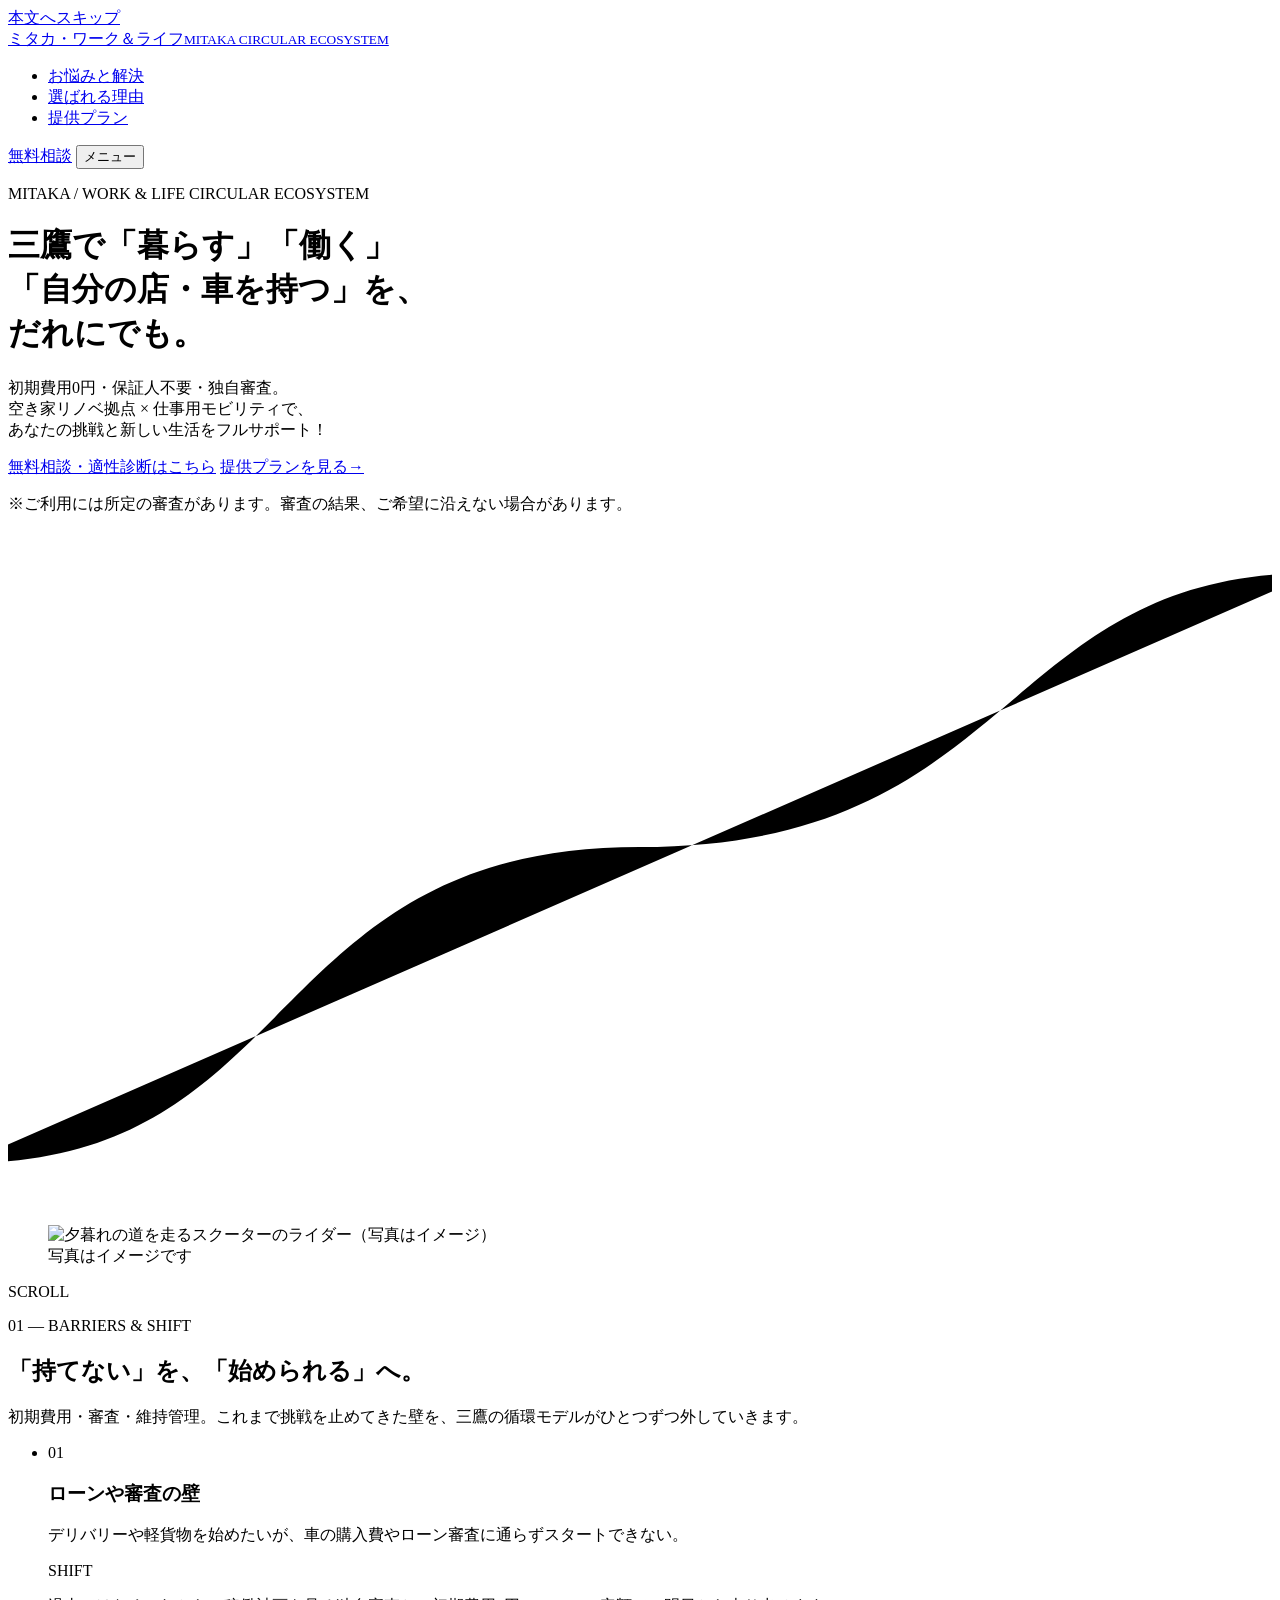
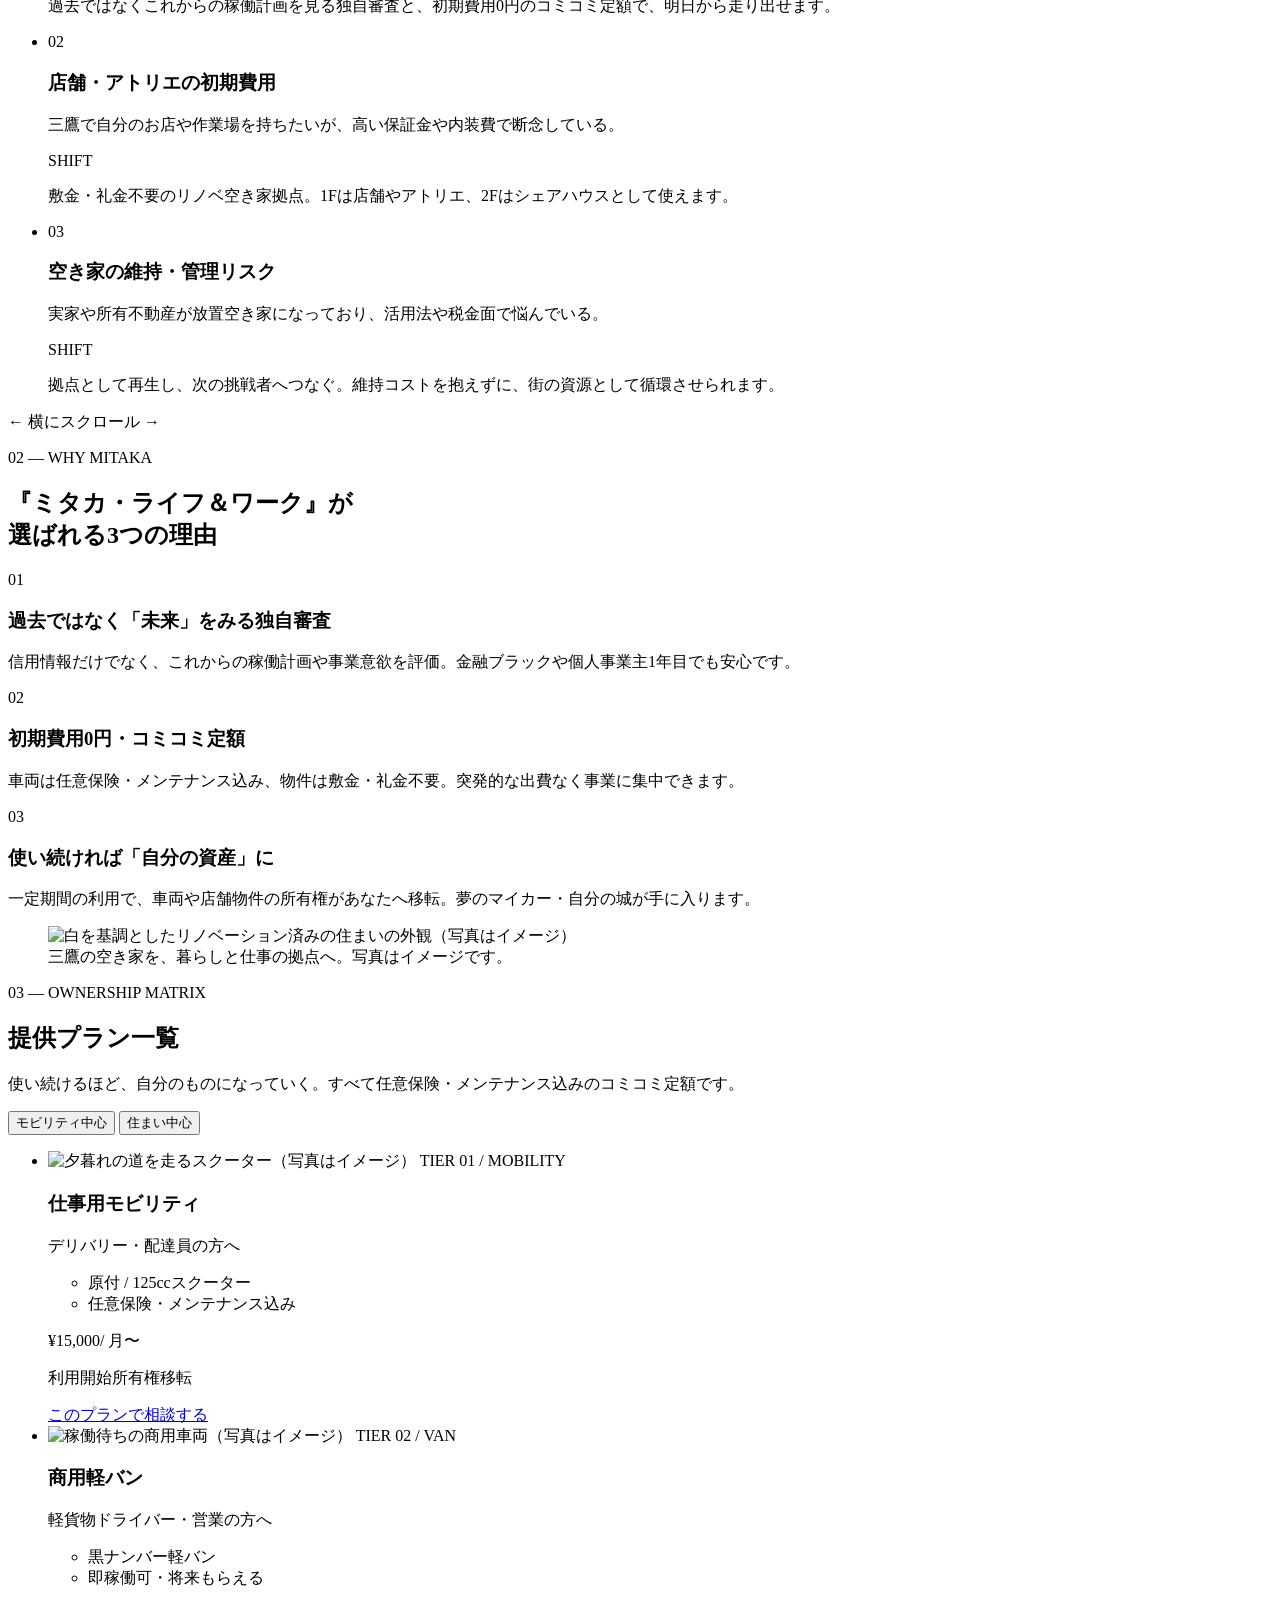
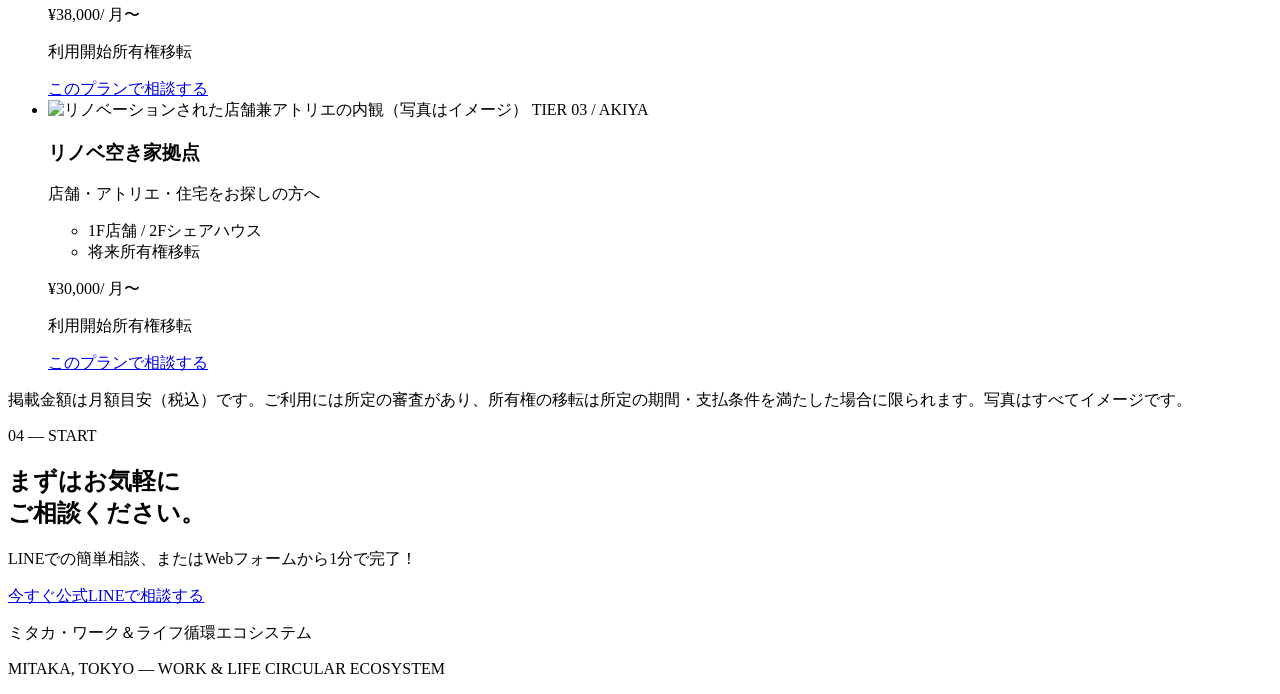
==== landing/static/index.html @ ec5f6889 "三鷹LPを実装しました Co-authored-by: base44-builder[bot] <245833847+base44-builder[bot]@users.noreply.github." ====
<!DOCTYPE html>
<html lang="ja">
<head>
<meta charset="UTF-8">
<meta name="viewport" content="width=device-width, initial-scale=1.0">
<title>ミタカ・ワーク＆ライフ循環エコシステム｜三鷹で「暮らす」「働く」「自分の店・車を持つ」</title>
<meta name="description" content="三鷹で「暮らす」「働く」「自分の店・車を持つ」を、だれにでも。初期費用0円・保証人不要・独自審査。空き家リノベ拠点 × 仕事用モビリティで、あなたの挑戦と新しい生活をフルサポートします。">
<meta property="og:title" content="ミタカ・ワーク＆ライフ循環エコシステム">
<meta property="og:description" content="初期費用0円・保証人不要・独自審査。空き家リノベ拠点 × 仕事用モビリティで、あなたの新しいスタートをフルサポート。">
<meta property="og:type" content="website">
<meta name="twitter:card" content="summary_large_image">
<link rel="preconnect" href="https://fonts.googleapis.com">
<link rel="preconnect" href="https://fonts.gstatic.com" crossorigin>
<link href="https://fonts.googleapis.com/css2?family=JetBrains+Mono:wght@400;500;700&family=Noto+Sans+JP:wght@400;500;700&family=Plus+Jakarta+Sans:wght@500;700;800&display=swap" rel="stylesheet">
<link rel="stylesheet" href="/css/style.css">
</head>
<body>

<a class="skip-link" href="#main">本文へスキップ</a>

<!-- ============ FLOATING MENU ============ -->
<nav class="nav" id="nav" aria-label="サイト内メニュー">
  <div class="nav-inner">
    <a class="nav-brand" href="#top">
      <span class="nav-brand-mark" aria-hidden="true"></span>
      <span class="nav-brand-text">ミタカ・ワーク＆ライフ<small>MITAKA CIRCULAR ECOSYSTEM</small></span>
    </a>
    <ul class="nav-links">
      <li><a href="#barriers">お悩みと解決</a></li>
      <li><a href="#reasons">選ばれる理由</a></li>
      <li><a href="#plans">提供プラン</a></li>
    </ul>
    <a class="nav-cta" href="#contact">無料相談</a>
    <button class="nav-toggle" id="navToggle" type="button" aria-expanded="false" aria-controls="navMenu">
      <span class="nav-toggle-bars" aria-hidden="true"></span>
      <span class="nav-toggle-label">メニュー</span>
    </button>
  </div>
  <div class="nav-menu" id="navMenu" hidden>
    <a href="#barriers">お悩みと解決</a>
    <a href="#reasons">選ばれる理由</a>
    <a href="#plans">提供プラン</a>
    <a href="#contact" class="nav-menu-cta">無料相談・適性診断</a>
  </div>
</nav>

<!-- ============ HERO: THE CATALYST ============ -->
<header class="hero" id="top">
  <div class="hero-void">
    <p class="hero-eyebrow mono" data-reveal>MITAKA / WORK &amp; LIFE CIRCULAR ECOSYSTEM</p>
    <h1 class="hero-title" data-reveal style="--i:1">三鷹で「暮らす」「働く」<br>「自分の店・車を持つ」を、<br>だれにでも。</h1>
    <p class="hero-lead" data-reveal style="--i:2">初期費用0円・保証人不要・独自審査。<br>空き家リノベ拠点 × 仕事用モビリティで、<br class="hero-lead-br">あなたの挑戦と新しい生活をフルサポート！</p>
    <div class="hero-actions" data-reveal style="--i:3">
      <a class="btn btn-ochre" href="#contact">無料相談・適性診断はこちら</a>
      <a class="hero-link" href="#plans">提供プランを見る<span aria-hidden="true">→</span></a>
    </div>
    <p class="hero-note" data-reveal style="--i:4">※ご利用には所定の審査があります。審査の結果、ご希望に沿えない場合があります。</p>
    <svg class="circularity" viewBox="0 0 600 320" aria-hidden="true" preserveAspectRatio="none">
      <path class="circularity-path" d="M -20 300 C 140 300, 120 150, 300 150 S 470 20, 620 20" />
    </svg>
  </div>
  <figure class="hero-media">
    <img src="/img/hero-mobility.jpg" alt="夕暮れの道を走るスクーターのライダー（写真はイメージ）" width="900" height="1200" fetchpriority="high">
    <span class="hero-media-mask" aria-hidden="true"></span>
    <figcaption>写真はイメージです</figcaption>
  </figure>
  <p class="hero-scroll" aria-hidden="true"><span>SCROLL</span><i></i></p>
</header>

<main id="main">

  <!-- ============ FRICTION-LESS NARRATIVE ============ -->
  <section class="barriers" id="barriers">
    <div class="shell">
      <div class="sec-head" data-reveal>
        <p class="sec-index mono">01 — BARRIERS &amp; SHIFT</p>
        <h2 class="sec-title">「持てない」を、「始められる」へ。</h2>
        <p class="sec-lead">初期費用・審査・維持管理。これまで挑戦を止めてきた壁を、三鷹の循環モデルがひとつずつ外していきます。</p>
      </div>
    </div>
    <div class="shell shell-wide">
      <ul class="barrier-track" id="barrierTrack" tabindex="0" aria-label="お悩みと解決（横スクロール）">
        <li class="barrier" data-reveal>
          <p class="barrier-index mono">01</p>
          <h3 class="barrier-title">ローンや審査の壁</h3>
          <p class="barrier-body">デリバリーや軽貨物を始めたいが、車の購入費やローン審査に通らずスタートできない。</p>
          <div class="barrier-shift">
            <p class="barrier-shift-label mono">SHIFT</p>
            <p class="barrier-shift-body">過去ではなくこれからの稼働計画を見る独自審査と、初期費用0円のコミコミ定額で、明日から走り出せます。</p>
          </div>
        </li>
        <li class="barrier" data-reveal style="--i:1">
          <p class="barrier-index mono">02</p>
          <h3 class="barrier-title">店舗・アトリエの初期費用</h3>
          <p class="barrier-body">三鷹で自分のお店や作業場を持ちたいが、高い保証金や内装費で断念している。</p>
          <div class="barrier-shift">
            <p class="barrier-shift-label mono">SHIFT</p>
            <p class="barrier-shift-body">敷金・礼金不要のリノベ空き家拠点。1Fは店舗やアトリエ、2Fはシェアハウスとして使えます。</p>
          </div>
        </li>
        <li class="barrier" data-reveal style="--i:2">
          <p class="barrier-index mono">03</p>
          <h3 class="barrier-title">空き家の維持・管理リスク</h3>
          <p class="barrier-body">実家や所有不動産が放置空き家になっており、活用法や税金面で悩んでいる。</p>
          <div class="barrier-shift">
            <p class="barrier-shift-label mono">SHIFT</p>
            <p class="barrier-shift-body">拠点として再生し、次の挑戦者へつなぐ。維持コストを抱えずに、街の資源として循環させられます。</p>
          </div>
        </li>
      </ul>
      <p class="barrier-hint mono" id="barrierHint">← 横にスクロール →</p>
    </div>
  </section>

  <!-- ============ THE 3 REASONS ============ -->
  <section class="reasons" id="reasons">
    <div class="shell">
      <div class="sec-head" data-reveal>
        <p class="sec-index mono">02 — WHY MITAKA</p>
        <h2 class="sec-title">『ミタカ・ライフ＆ワーク』が<br>選ばれる3つの理由</h2>
      </div>
      <div class="reasons-grid">
        <article class="reason" data-reveal>
          <p class="reason-num mono">01</p>
          <h3>過去ではなく「未来」をみる独自審査</h3>
          <p>信用情報だけでなく、これからの稼働計画や事業意欲を評価。金融ブラックや個人事業主1年目でも安心です。</p>
        </article>
        <article class="reason" data-reveal style="--i:1">
          <p class="reason-num mono">02</p>
          <h3>初期費用0円・コミコミ定額</h3>
          <p>車両は任意保険・メンテナンス込み、物件は敷金・礼金不要。突発的な出費なく事業に集中できます。</p>
        </article>
        <article class="reason" data-reveal style="--i:2">
          <p class="reason-num mono">03</p>
          <h3>使い続ければ「自分の資産」に</h3>
          <p>一定期間の利用で、車両や店舗物件の所有権があなたへ移転。夢のマイカー・自分の城が手に入ります。</p>
        </article>
      </div>
    </div>
    <figure class="reasons-media" data-reveal>
      <img src="/img/life-house.jpg" alt="白を基調としたリノベーション済みの住まいの外観（写真はイメージ）" width="1400" height="800" loading="lazy">
      <figcaption>三鷹の空き家を、暮らしと仕事の拠点へ。写真はイメージです。</figcaption>
    </figure>
  </section>

  <!-- ============ OWNERSHIP MATRIX ============ -->
  <section class="plans" id="plans">
    <div class="shell">
      <div class="sec-head plans-head" data-reveal>
        <p class="sec-index mono">03 — OWNERSHIP MATRIX</p>
        <h2 class="sec-title">提供プラン一覧</h2>
        <p class="sec-lead">使い続けるほど、自分のものになっていく。すべて任意保険・メンテナンス込みのコミコミ定額です。</p>
      </div>

      <div class="plan-switch" id="planSwitch" role="radiogroup" aria-label="プランの並び替え">
        <button type="button" class="plan-switch-btn is-on" data-focus="mobility" role="radio" aria-checked="true">モビリティ中心</button>
        <button type="button" class="plan-switch-btn" data-focus="housing" role="radio" aria-checked="false">住まい中心</button>
      </div>

      <ul class="plan-grid" id="planGrid">
        <li class="plan-card" data-cat="mobility" data-reveal style="--i:1">
          <div class="plan-media">
            <img src="/img/plan-mobility.jpg" alt="夕暮れの道を走るスクーター（写真はイメージ）" width="900" height="675" loading="lazy">
            <span class="plan-tag mono">TIER 01 / MOBILITY</span>
          </div>
          <div class="plan-body">
            <h3>仕事用モビリティ</h3>
            <p class="plan-target">デリバリー・配達員の方へ</p>
            <ul class="plan-specs">
              <li>原付 / 125ccスクーター</li>
              <li>任意保険・メンテナンス込み</li>
            </ul>
            <p class="plan-price mono">¥15,000<span>/ 月〜</span></p>
            <div class="own">
              <p class="own-head"><span>利用開始</span><span>所有権移転</span></p>
              <div class="own-bar" aria-hidden="true"><i class="own-fill"></i><b class="own-mark"></b></div>
            </div>
            <a class="btn plan-cta" href="#contact">このプランで相談する</a>
          </div>
        </li>

        <li class="plan-card" data-cat="van" data-reveal style="--i:2">
          <div class="plan-media">
            <img src="/img/plan-van.jpg" alt="稼働待ちの商用車両（写真はイメージ）" width="900" height="675" loading="lazy">
            <span class="plan-tag mono">TIER 02 / VAN</span>
          </div>
          <div class="plan-body">
            <h3>商用軽バン</h3>
            <p class="plan-target">軽貨物ドライバー・営業の方へ</p>
            <ul class="plan-specs">
              <li>黒ナンバー軽バン</li>
              <li>即稼働可・将来もらえる</li>
            </ul>
            <p class="plan-price mono">¥38,000<span>/ 月〜</span></p>
            <div class="own">
              <p class="own-head"><span>利用開始</span><span>所有権移転</span></p>
              <div class="own-bar" aria-hidden="true"><i class="own-fill"></i><b class="own-mark"></b></div>
            </div>
            <a class="btn plan-cta" href="#contact">このプランで相談する</a>
          </div>
        </li>

        <li class="plan-card" data-cat="housing" data-reveal style="--i:3">
          <div class="plan-media">
            <img src="/img/plan-housing.jpg" alt="リノベーションされた店舗兼アトリエの内観（写真はイメージ）" width="900" height="675" loading="lazy">
            <span class="plan-tag mono">TIER 03 / AKIYA</span>
          </div>
          <div class="plan-body">
            <h3>リノベ空き家拠点</h3>
            <p class="plan-target">店舗・アトリエ・住宅をお探しの方へ</p>
            <ul class="plan-specs">
              <li>1F店舗 / 2Fシェアハウス</li>
              <li>将来所有権移転</li>
            </ul>
            <p class="plan-price mono">¥30,000<span>/ 月〜</span></p>
            <div class="own">
              <p class="own-head"><span>利用開始</span><span>所有権移転</span></p>
              <div class="own-bar" aria-hidden="true"><i class="own-fill"></i><b class="own-mark"></b></div>
            </div>
            <a class="btn plan-cta" href="#contact">このプランで相談する</a>
          </div>
        </li>
      </ul>

      <p class="plan-note" data-reveal>掲載金額は月額目安（税込）です。ご利用には所定の審査があり、所有権の移転は所定の期間・支払条件を満たした場合に限られます。写真はすべてイメージです。</p>
    </div>
  </section>

  <!-- ============ FINAL PULSE ============ -->
  <section class="pulse" id="contact">
    <div class="shell">
      <p class="sec-index mono pulse-index" data-reveal>04 — START</p>
      <h2 class="pulse-title" data-reveal style="--i:1">まずはお気軽に<br>ご相談ください。</h2>
      <p class="pulse-lead" data-reveal style="--i:2">LINEでの簡単相談、またはWebフォームから1分で完了！</p>
      <a class="btn btn-ochre btn-pill" href="https://line.me/R/ti/p/@your_line_id" target="_blank" rel="noopener" data-reveal style="--i:3">今すぐ公式LINEで相談する</a>
    </div>
  </section>

</main>

<footer class="foot">
  <div class="shell foot-inner">
    <p class="foot-brand">ミタカ・ワーク＆ライフ循環エコシステム</p>
    <p class="foot-meta mono">MITAKA, TOKYO — WORK &amp; LIFE CIRCULAR ECOSYSTEM</p>
  </div>
</footer>

<script src="/js/main.js" defer></script>
</body>
</html>
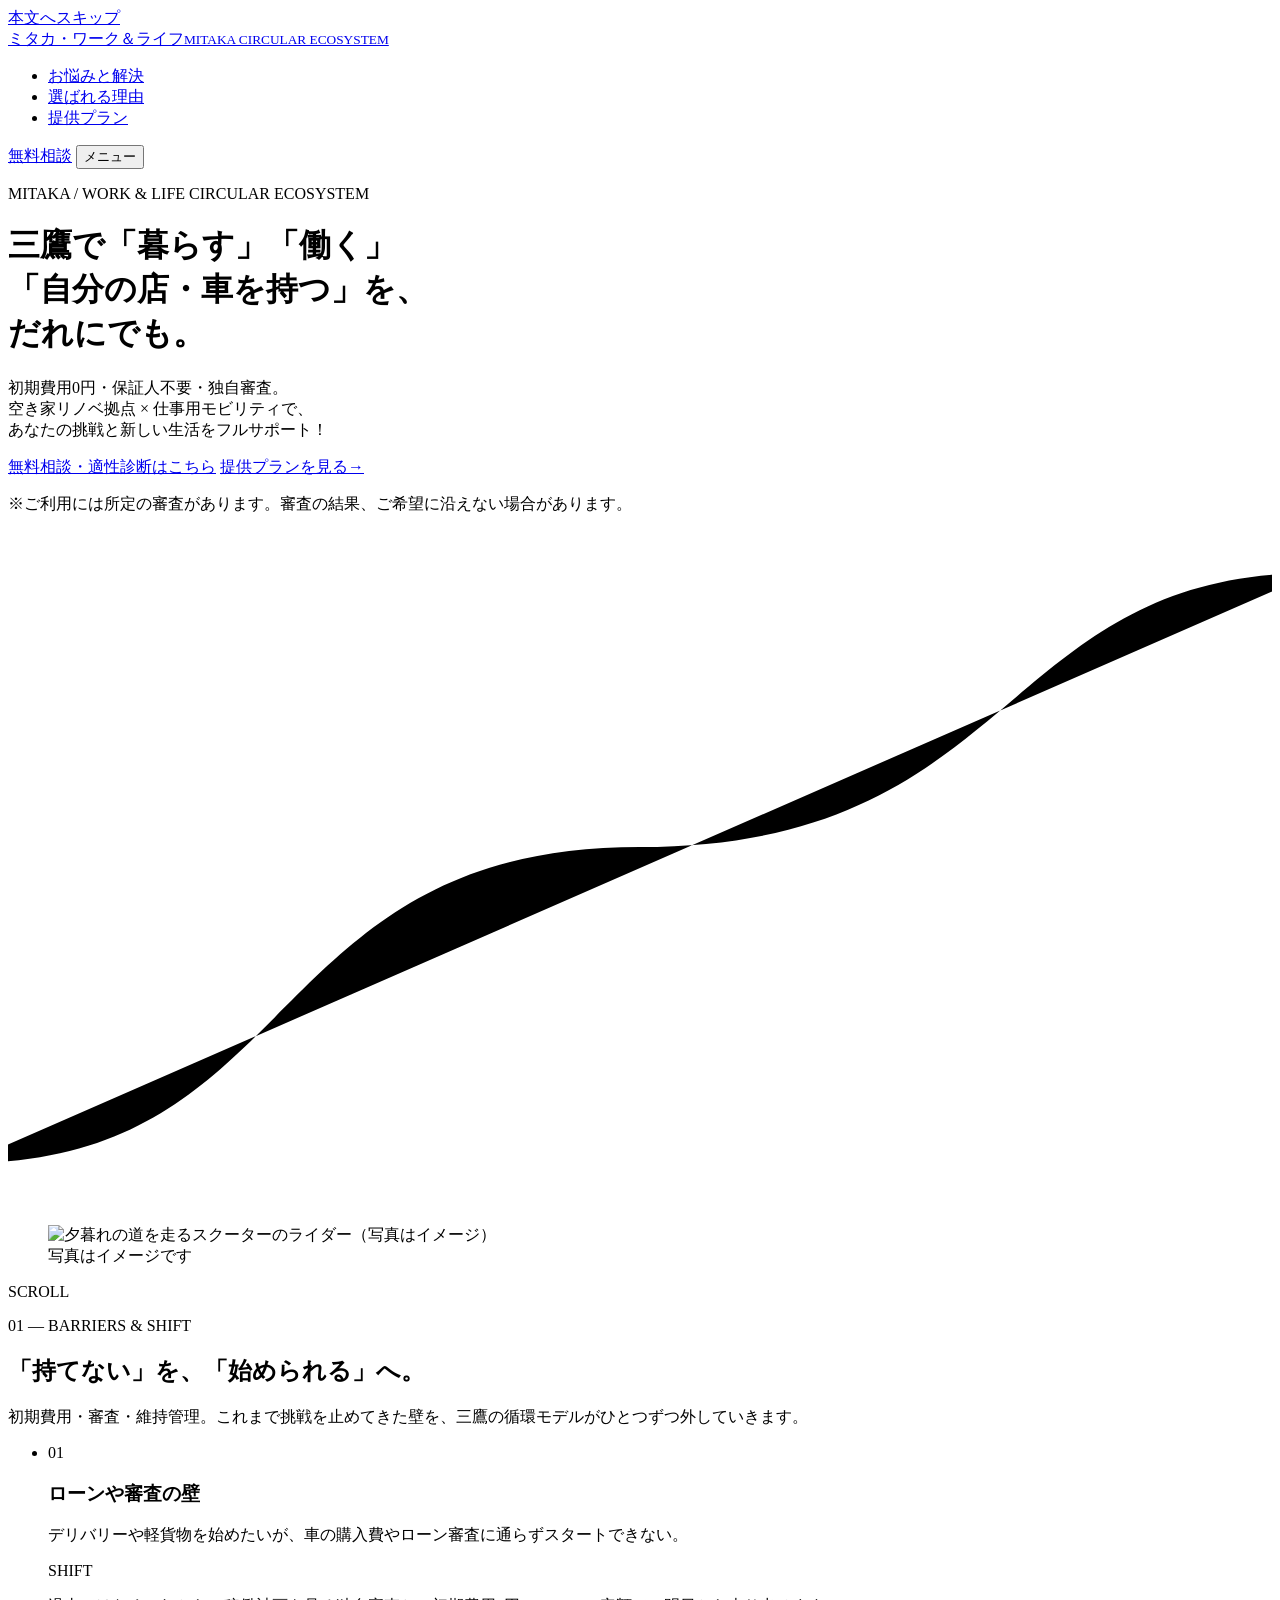
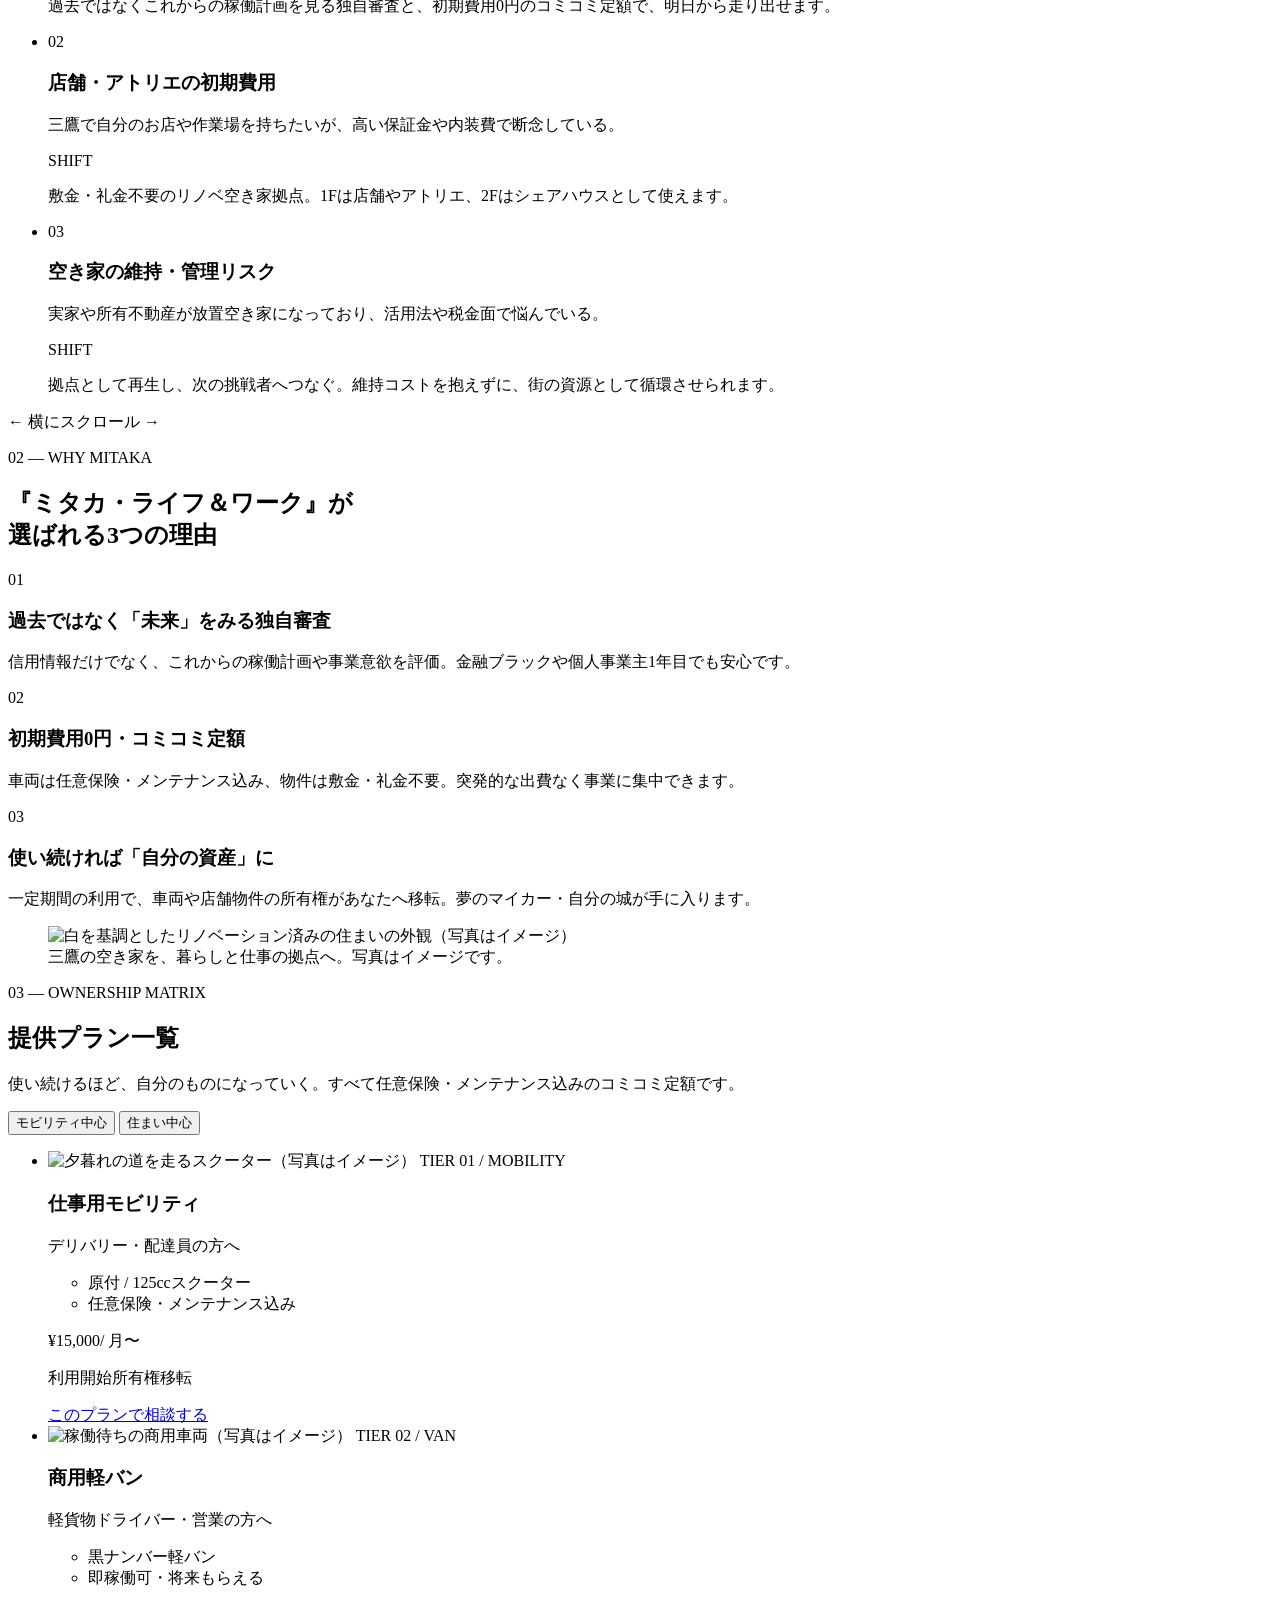
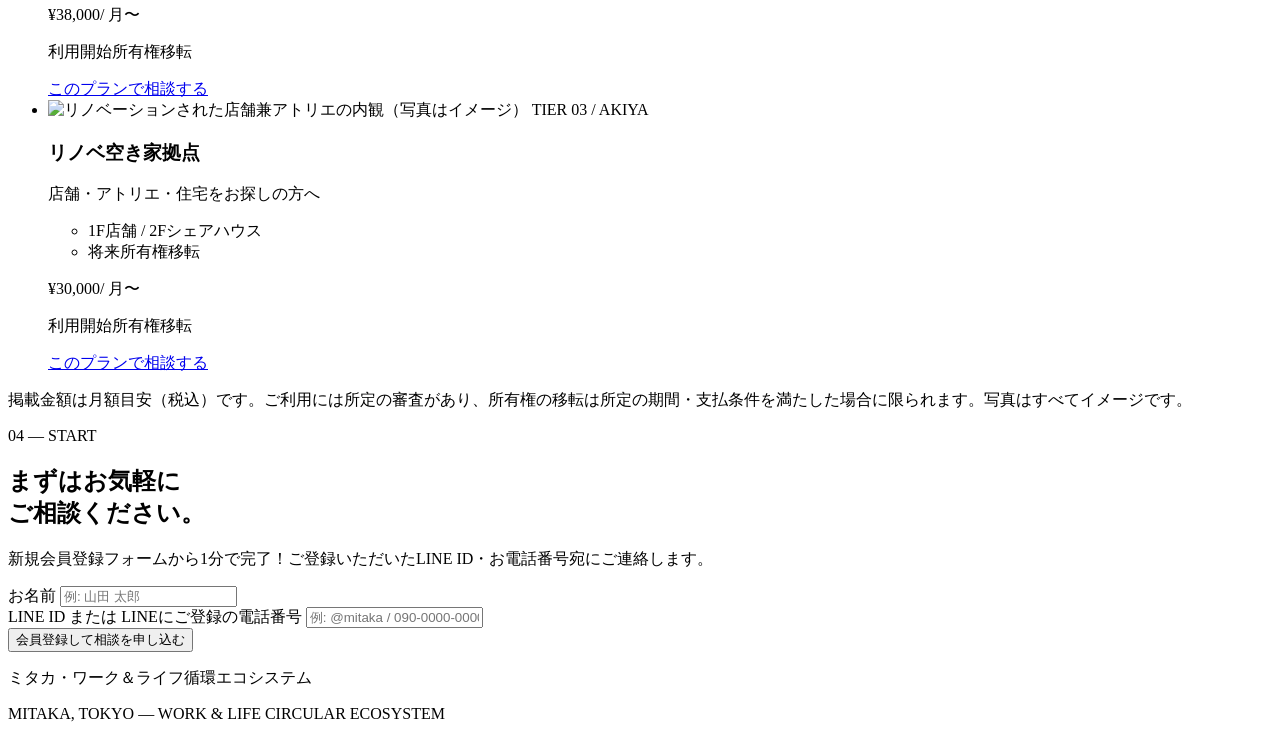
==== commit 82ed6859: "LINEリンクを会員登録フォームに変更 Co-authored-by: base44-builder[bot] <245833847+base44-builder[bot]@users.noreply" ====
--- a/landing/static/index.html
+++ b/landing/static/index.html
@@ -231,8 +231,20 @@
     <div class="shell">
       <p class="sec-index mono pulse-index" data-reveal>04 — START</p>
       <h2 class="pulse-title" data-reveal style="--i:1">まずはお気軽に<br>ご相談ください。</h2>
-      <p class="pulse-lead" data-reveal style="--i:2">LINEでの簡単相談、またはWebフォームから1分で完了！</p>
-      <a class="btn btn-ochre btn-pill" href="https://line.me/R/ti/p/@your_line_id" target="_blank" rel="noopener" data-reveal style="--i:3">今すぐ公式LINEで相談する</a>
+      <p class="pulse-lead" data-reveal style="--i:2">新規会員登録フォームから1分で完了！ご登録いただいたLINE ID・お電話番号宛にご連絡します。</p>
+      <form class="reg-form" id="regForm" data-reveal style="--i:3" novalidate>
+        <div class="reg-row">
+          <label class="reg-label" for="regName">お名前</label>
+          <input class="reg-input" id="regName" name="name" type="text" required autocomplete="name" placeholder="例: 山田 太郎">
+        </div>
+        <div class="reg-row">
+          <label class="reg-label" for="regContact">LINE ID または LINEにご登録の電話番号</label>
+          <input class="reg-input" id="regContact" name="line_or_phone" type="text" required placeholder="例: @mitaka / 090-0000-0000">
+        </div>
+        <p class="reg-error" id="regError" hidden>未入力の項目があります。ご確認ください。</p>
+        <button class="btn btn-ochre btn-pill" type="submit">会員登録して相談を申し込む</button>
+        <p class="reg-done" id="regDone" hidden>受け付けました！ご連絡をお待ちください。</p>
+      </form>
     </div>
   </section>
 
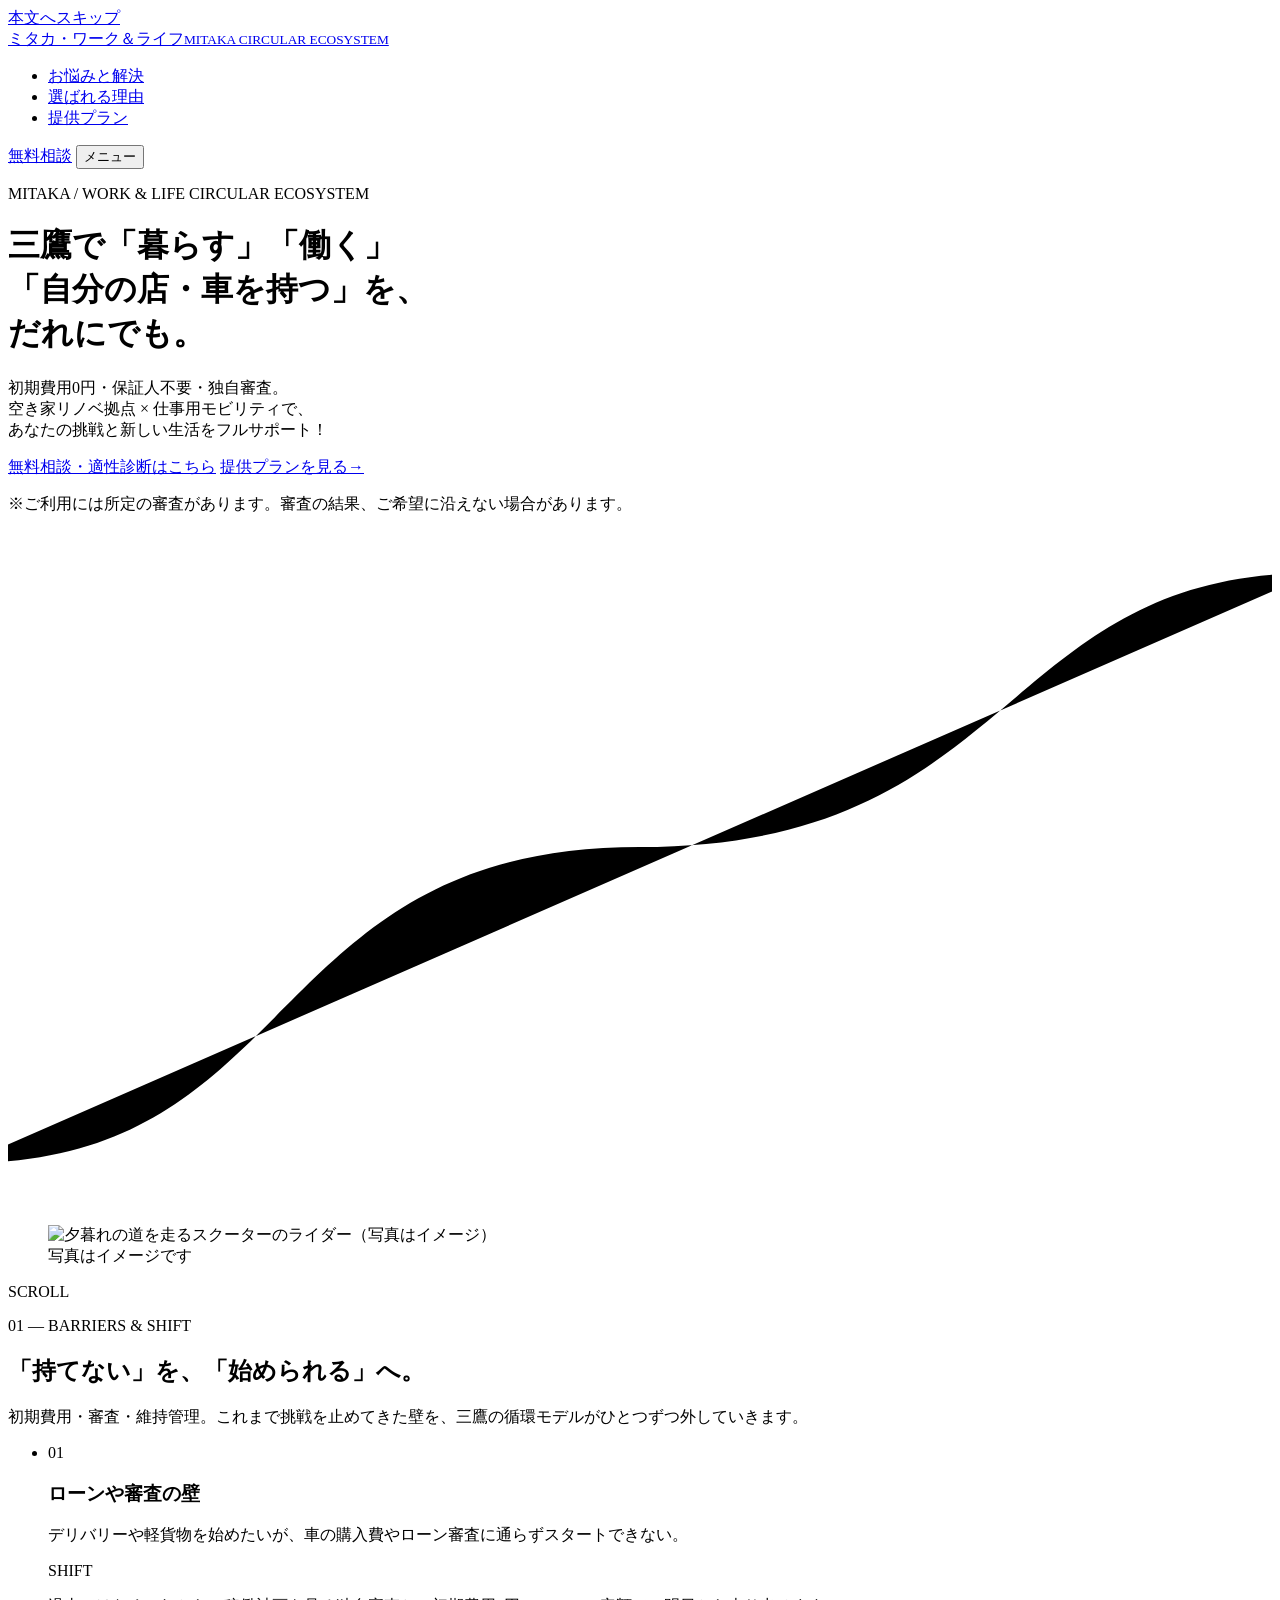
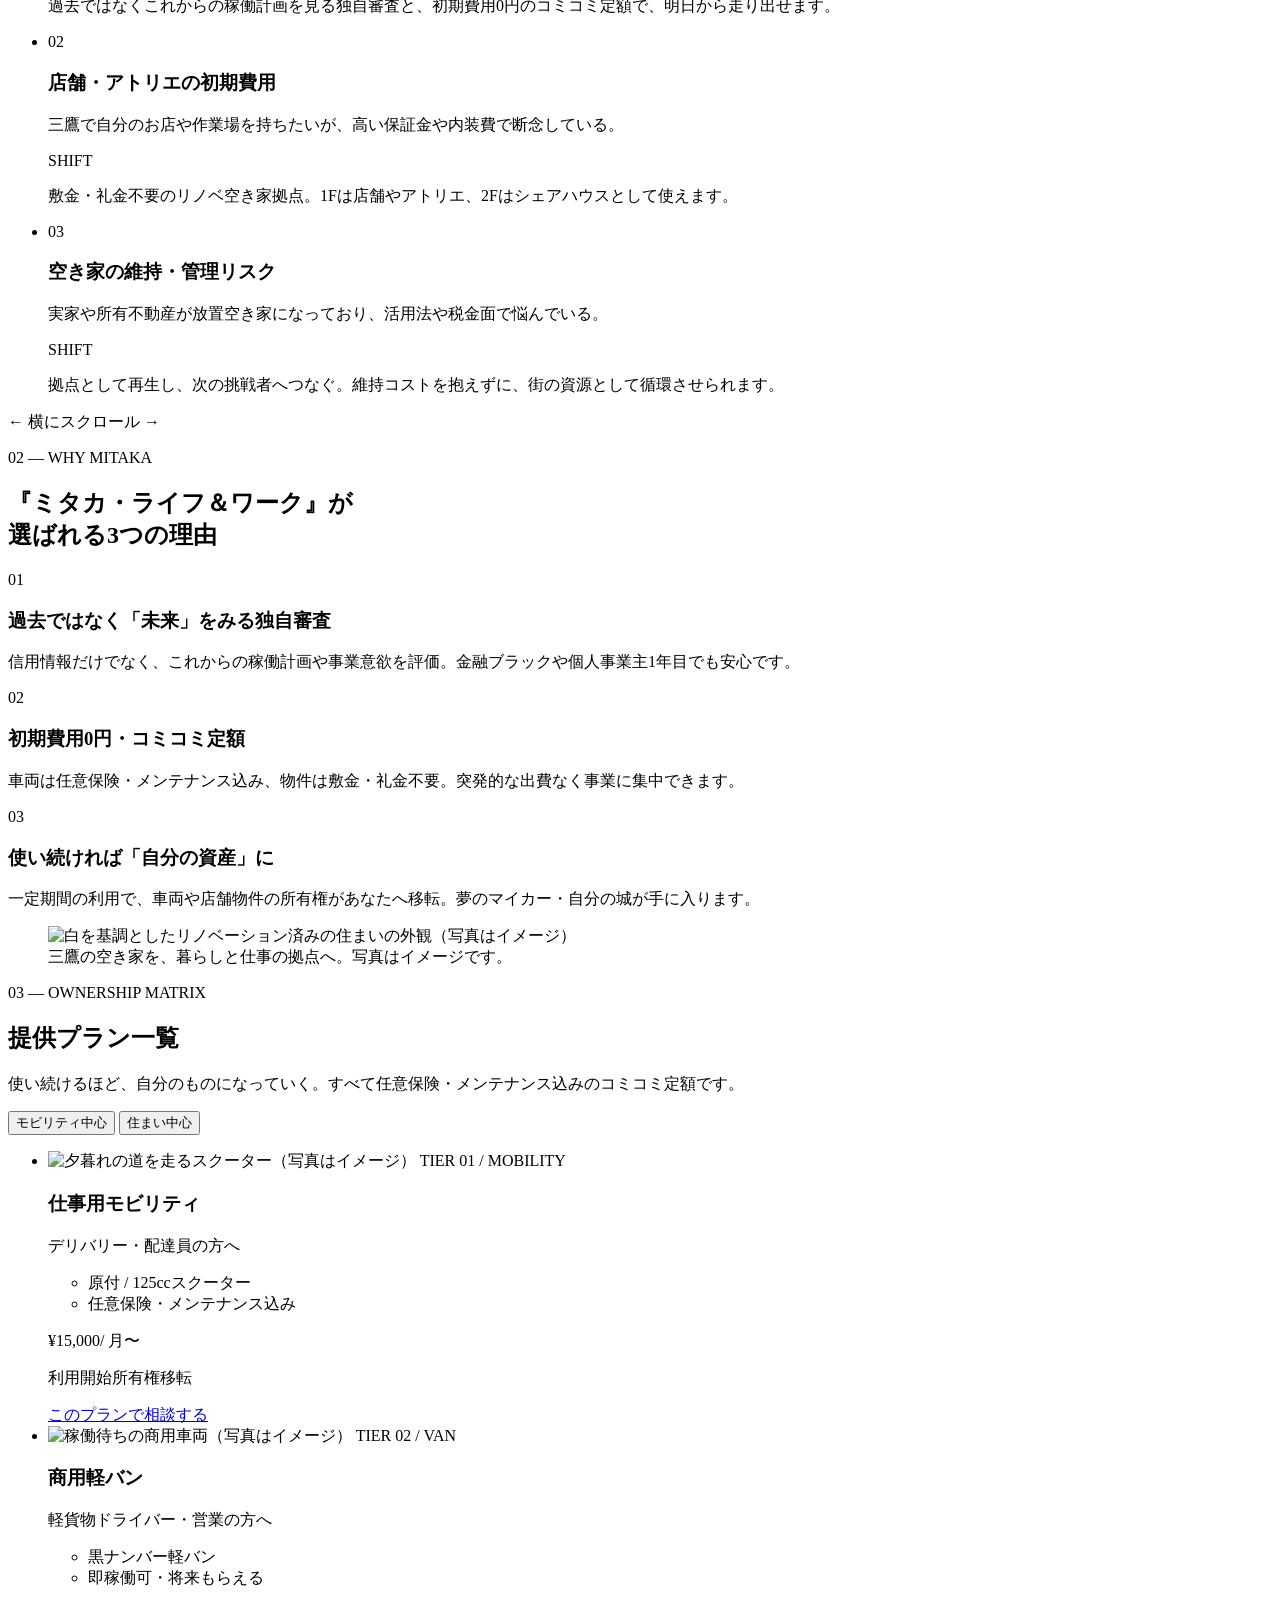
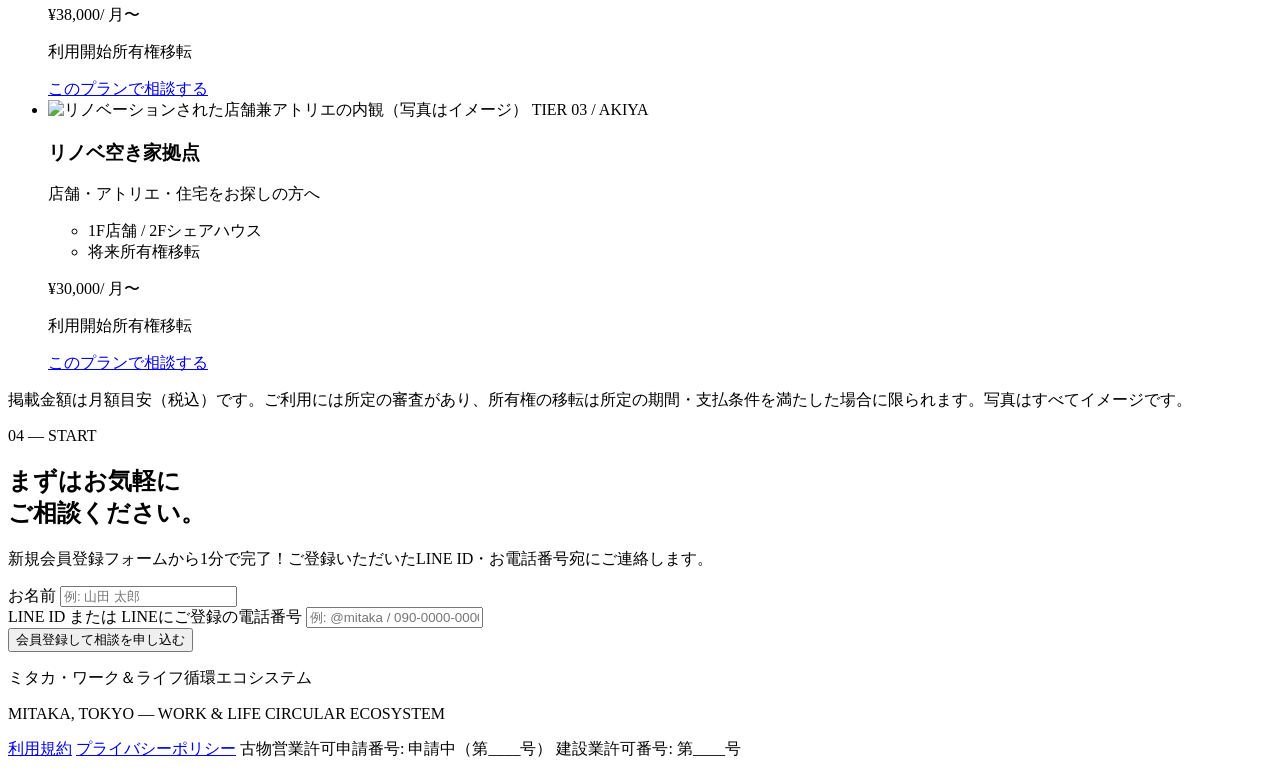
==== commit 354cc84b: "feat(landing): フッターに法務表示（利用規約・プライバシーポリシー・許可番号）を追加" ====
--- a/landing/static/index.html
+++ b/landing/static/index.html
@@ -254,6 +254,12 @@
   <div class="shell foot-inner">
     <p class="foot-brand">ミタカ・ワーク＆ライフ循環エコシステム</p>
     <p class="foot-meta mono">MITAKA, TOKYO — WORK &amp; LIFE CIRCULAR ECOSYSTEM</p>
+    <nav class="foot-legal" aria-label="法的情報">
+      <a href="#terms">利用規約</a>
+      <a href="#privacy">プライバシーポリシー</a>
+      <span class="foot-license mono">古物営業許可申請番号: 申請中（第____号）</span>
+      <span class="foot-license mono">建設業許可番号: 第____号</span>
+    </nav>
   </div>
 </footer>
 
